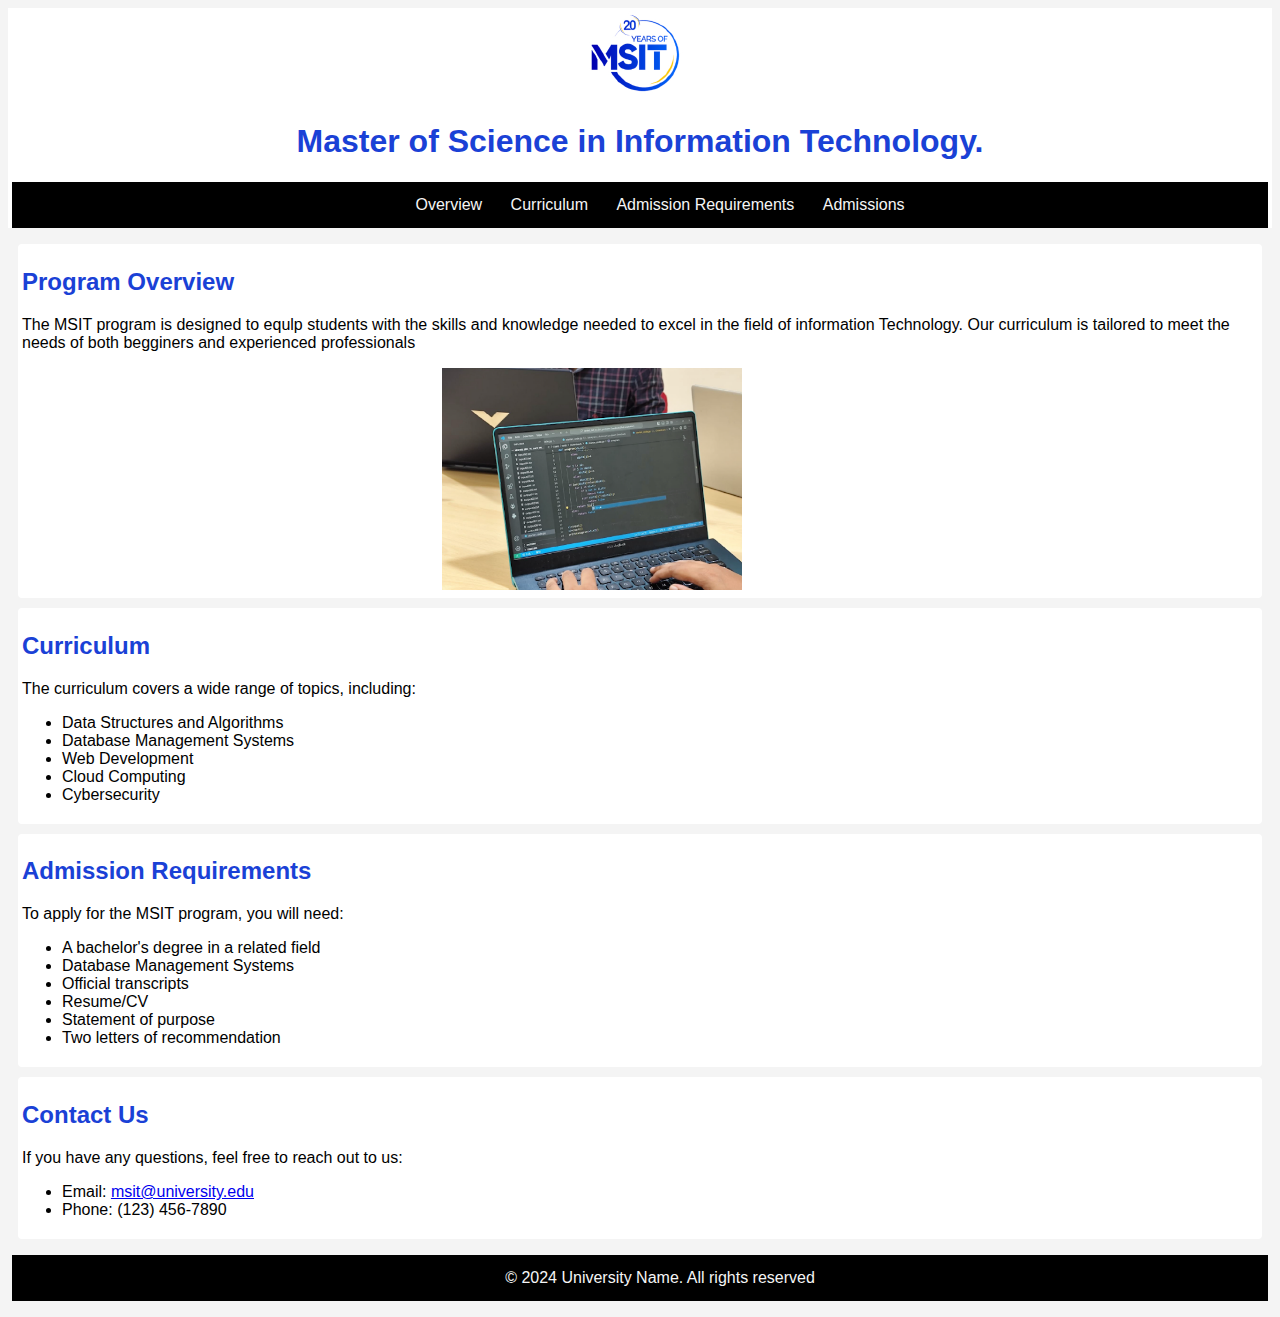
==== day2/index.html @ 96720e99 "Updated the code using sections" ====
<!DOCTYPE html>

<html>
    <head>
        <title>MSIT -Info Page</title>
        <link rel="stylesheet" href="style.css">
    </head>
    <body>
        <header>
            <img src="msitlogo.png">
            <h1>Master of Science in Information Technology.</h1>
        
            <nav>
                <ul>
                    <li>Overview</li>
                    <li>Curriculum</li>
                    <li>Admission Requirements</li>
                    <li>Admissions</li>
                </ul>
            </nav>
        </header>
            <section class="card">
                <h2>Program Overview</h2>
                <p>The MSIT program is designed to equlp students with the skills and knowledge needed to excel in the field of information Technology. Our curriculum is tailored to meet the needs of both begginers and experienced professionals</p>
                <img src="image.png">
            </section>
            <section class="card-cur">
                <h2>Curriculum</h2>
                <p>The curriculum covers a wide range of topics, including:</p>
                <ul>
                    <li> Data Structures and Algorithms </li>
                    <li>Database Management Systems </li>
                    <li>Web Development</li>
                    <li>Cloud Computing </li>
                    <li>Cybersecurity</li>

                </ul>
            </section>
            <section class="card-ad">
                    <h2>Admission Requirements</h2>
                    <p>To apply for the MSIT program, you will need:</p>
                    <ul>
                        <li>A bachelor's degree in a related field</li>
                        <li>Database Management Systems </li>
                        <li>Official transcripts </li>
                        <li>Resume/CV </li>
                        <li> Statement of purpose </li>
                        <li>Two letters of recommendation</li>
    
                    </ul>
            </section>
            <section class="card-con">
                    <h2>Contact Us </h2>
                    <p>If you have any questions, feel free to reach out to us: 
                    </p>
                    <ul>
                        <li>Email: <a href="mailto:"> msit@university.edu</a> </li>
                        <li>Phone: (123) 456-7890</a> </li>
    
                    </ul>
            </section>     
    </body>
        <footer>
            <nav>
                <ul>
                    <li> &#169; 2024 University Name. All rights reserved</li>
                </ul>
            </nav>

        </footer>
</html>
---- day2/style.css ----
body {
    font-family: Arial, Helvetica, sans-serif;
    background: #f4f4f4;
    }
    body >header{
        background-color: white;
    }
    header{
        text-align: center;
    }
    h1 {
        color:#1a41d6
    }
    nav{
        background-color:black;
        margin: 4px;
        text-align: center;
    }
    nav ul li{
        list-style-type: none ;
        color: whitesmoke;
        display: inline-block;
        padding: 14px 12px;
    
    }
    h2{
        color:#1a41d6
    }
    .card img{
        max-width: 300px;
        margin-left: 420px;
    
    }
    section{
        background-color: white ;
        padding: 4px;
        border-radius: 4px;
        margin: 10px;
    }
    ul li{
        padding: 0;
    }
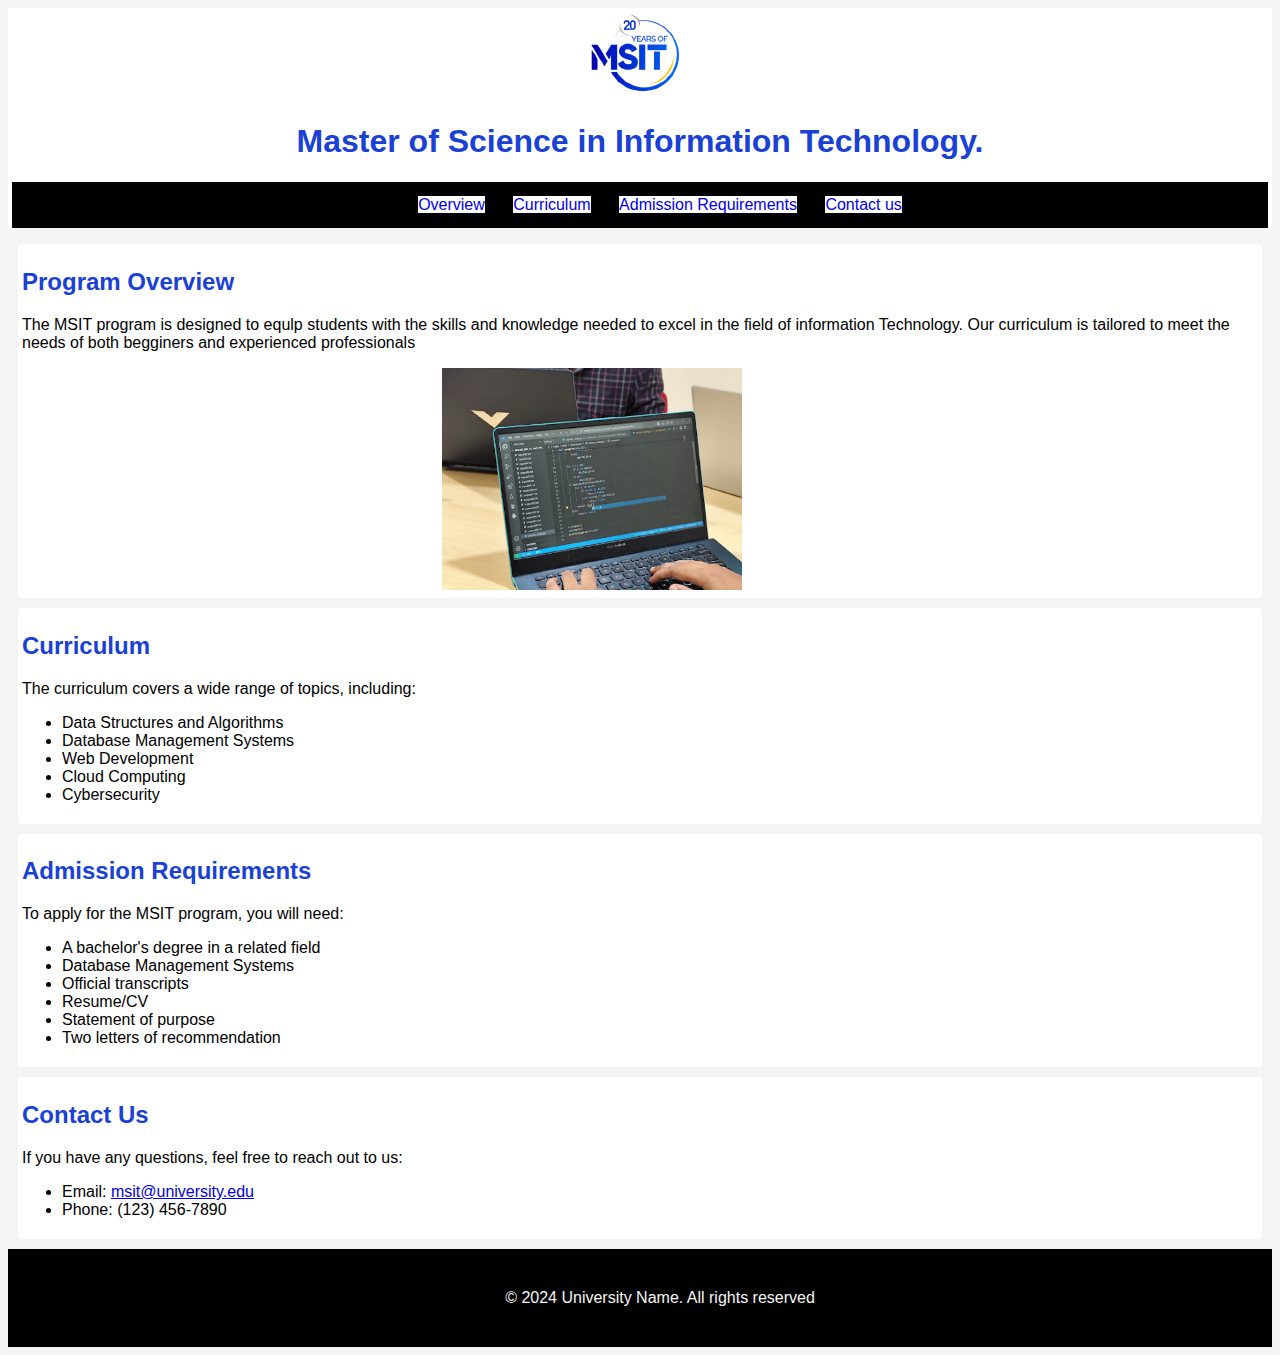
==== commit 54e1789a: "Added Hyperlinks to the nav bar" ====
--- a/day2/index.html
+++ b/day2/index.html
@@ -7,24 +7,24 @@
     </head>
     <body>
         <header>
-            <img src="msitlogo.png">
+            <img src="msitlogo.png" class = "logo">
             <h1>Master of Science in Information Technology.</h1>
         
             <nav>
                 <ul>
-                    <li>Overview</li>
-                    <li>Curriculum</li>
-                    <li>Admission Requirements</li>
-                    <li>Admissions</li>
+                    <li><a href="#overview" >Overview</a></li>
+                    <li><a href="#curriculum" >Curriculum</a></li>
+                    <li><a href="#admission Requirements" >Admission Requirements</a></li>
+                    <li><a href="#Contact us" >Contact us</a></li>
                 </ul>
             </nav>
         </header>
-            <section class="card">
+            <section class="card" id="overview">
                 <h2>Program Overview</h2>
                 <p>The MSIT program is designed to equlp students with the skills and knowledge needed to excel in the field of information Technology. Our curriculum is tailored to meet the needs of both begginers and experienced professionals</p>
-                <img src="image.png">
+                <img src="image.png" class="Image">
             </section>
-            <section class="card-cur">
+            <section class="card-cur" id="curriculum">
                 <h2>Curriculum</h2>
                 <p>The curriculum covers a wide range of topics, including:</p>
                 <ul>
@@ -36,7 +36,7 @@
 
                 </ul>
             </section>
-            <section class="card-ad">
+            <section class="card-ad" id="admission Requirements">
                     <h2>Admission Requirements</h2>
                     <p>To apply for the MSIT program, you will need:</p>
                     <ul>
@@ -49,7 +49,7 @@
     
                     </ul>
             </section>
-            <section class="card-con">
+            <section class="card-con" id="Contact us">
                     <h2>Contact Us </h2>
                     <p>If you have any questions, feel free to reach out to us: 
                     </p>
--- a/day2/style.css
+++ b/day2/style.css
@@ -16,27 +16,40 @@
         margin: 4px;
         text-align: center;
     }
-    nav ul li{
+    nav ul li {
         list-style-type: none ;
         color: whitesmoke;
         display: inline-block;
         padding: 14px 12px;
     
     }
+
+    nav ul li a {
+        text-decoration: none;
+        background-color: white;
+    }
     h2{
         color:#1a41d6
     }
-    .card img{
-        max-width: 300px;
-        margin-left: 420px;
-    
-    }
     section{
+        box-shadow: 0 0 5px rgba(red, green, blue, alpha);
         background-color: white ;
         padding: 4px;
         border-radius: 4px;
         margin: 10px;
     }
+
     ul li{
         padding: 0;
+    }
+
+    footer {
+        background-color: black;
+        color:white;
+        padding: 10px;
+        text-align: center;
+    }
+    .card img{
+        max-width: 300px;
+        margin-left: 420px;
     }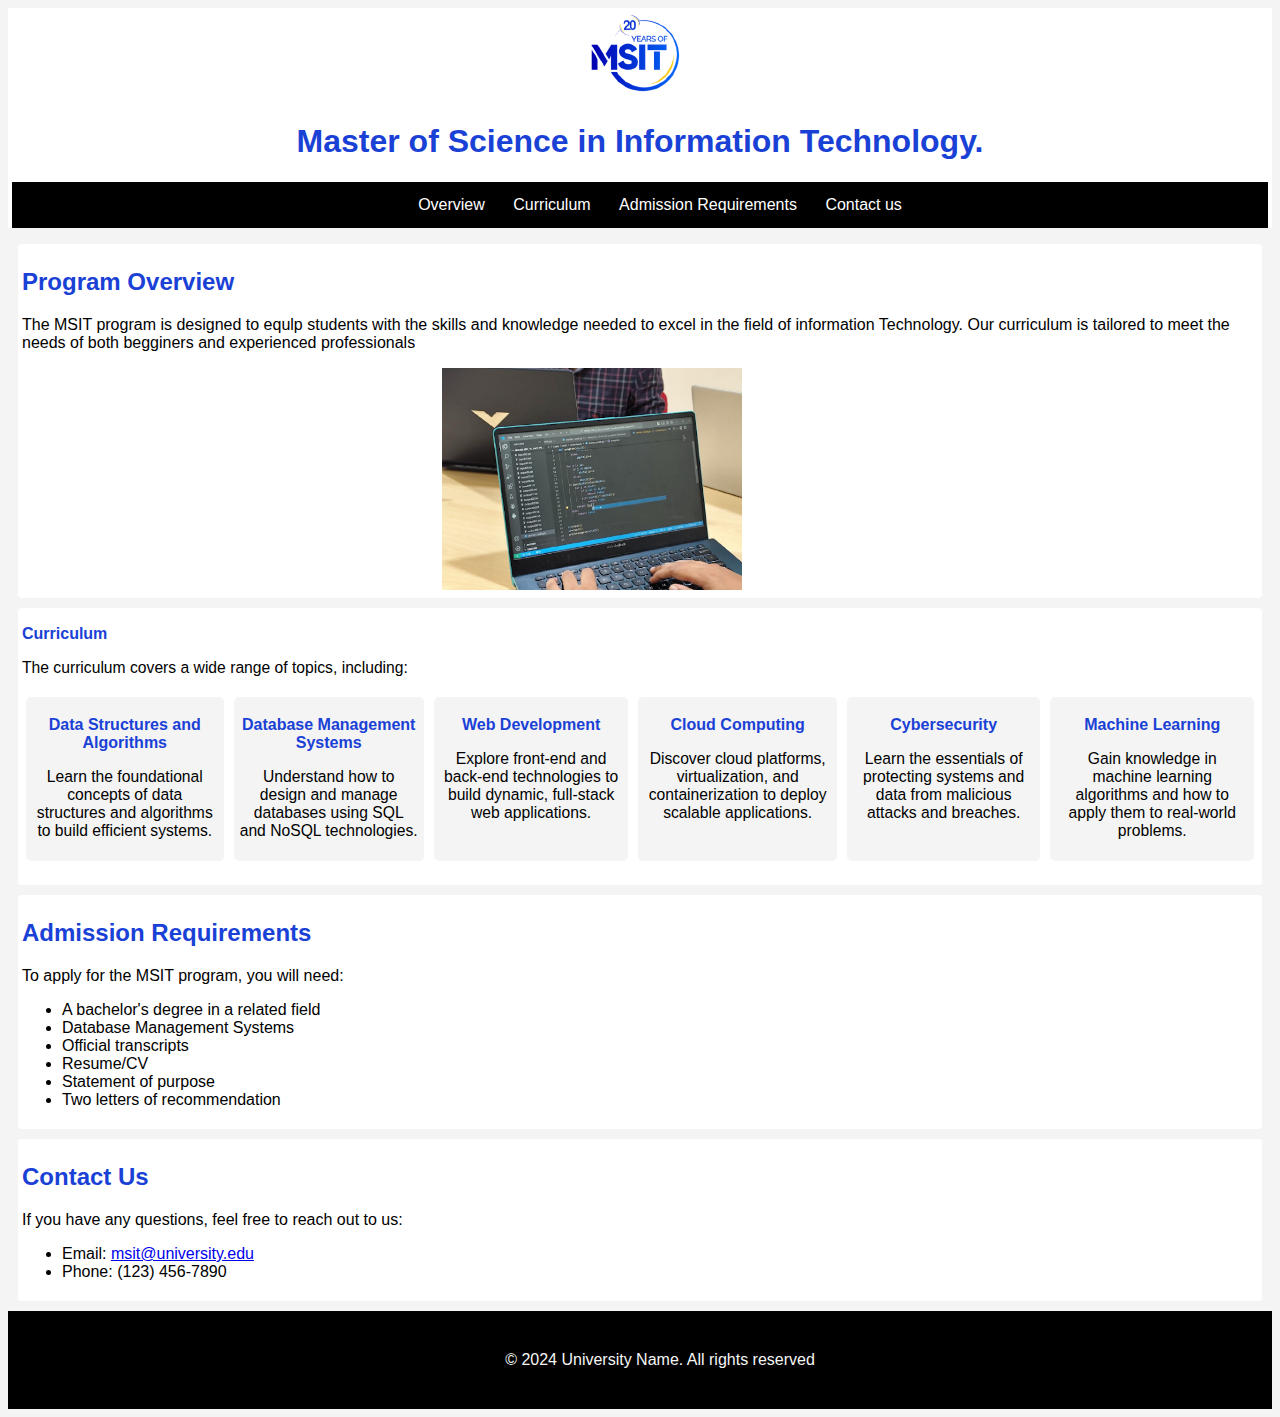
==== commit a5306f01: ""day3-created-hover-and-cards-in-webpage" ====
--- a/day2/index.html
+++ b/day2/index.html
@@ -24,16 +24,35 @@
                 <p>The MSIT program is designed to equlp students with the skills and knowledge needed to excel in the field of information Technology. Our curriculum is tailored to meet the needs of both begginers and experienced professionals</p>
                 <img src="image.png" class="Image">
             </section>
-            <section class="card-cur" id="curriculum">
+            <section id="curriculum">
                 <h2>Curriculum</h2>
                 <p>The curriculum covers a wide range of topics, including:</p>
                 <ul>
-                    <li> Data Structures and Algorithms </li>
-                    <li>Database Management Systems </li>
-                    <li>Web Development</li>
-                    <li>Cloud Computing </li>
-                    <li>Cybersecurity</li>
-
+                    <li>
+                        <h2>Data Structures and Algorithms</h2>
+                        <p>Learn the foundational concepts of data structures and algorithms to build efficient systems.</p>
+                    </li>
+                    <li>
+                        <h2>Database Management Systems</h2>
+                        <p>Understand how to design and manage databases using SQL and NoSQL technologies.</p>
+                    </li>
+                    <li>
+                        <h2>Web Development</h2>
+                        <p>Explore front-end and back-end technologies to build dynamic, full-stack web applications.</p>
+                    </li>
+                    <li>
+                        <h2>Cloud Computing</h2>
+                        <p>Discover cloud platforms, virtualization, and containerization to deploy scalable applications.</p>
+                    </li>
+                    <li>
+                        <h2>Cybersecurity</h2>
+                        <p>Learn the essentials of protecting systems and data from malicious attacks and breaches.</p>
+                    </li>
+                    <li>
+                        <h2>Machine Learning</h2>
+                        <p>Gain knowledge in machine learning algorithms and how to apply them to real-world problems.</p>
+                    </li>
+                   
                 </ul>
             </section>
             <section class="card-ad" id="admission Requirements">
--- a/day2/style.css
+++ b/day2/style.css
@@ -25,8 +25,8 @@
     }
 
     nav ul li a {
+        color: white;
         text-decoration: none;
-        background-color: white;
     }
     h2{
         color:#1a41d6
@@ -49,7 +49,42 @@
         padding: 10px;
         text-align: center;
     }
+    .card-container{
+        display: flex;
+        flex-wrap: wrap;
+        gap: 10px;
+    }
     .card img{
         max-width: 300px;
         margin-left: 420px;
-    }+    }
+    .card-item{
+        background-color: azure;
+        box-shadow: 0 0 5px rgba(red, green, blue, alpha);
+        border-radius: 4px;
+        padding: 15px;
+        text-align: center;
+    }
+    #curriculum ul{
+        display: flex;
+        gap: 10px;
+        padding: 4px;
+    
+      }
+      #curriculum li{
+        list-style: none;
+        text-align: center;
+        background-color:#f4f4f4 ;
+        padding: 6px;
+        border-radius: 5px;
+      }
+      #curriculum h2{
+        font-size: 1em;
+      }
+      #curriculum p{
+        font-size: .98em;
+      }
+      nav ul li a:hover{
+        background-color: rgb(84, 88, 88);
+        padding: 15px;
+      }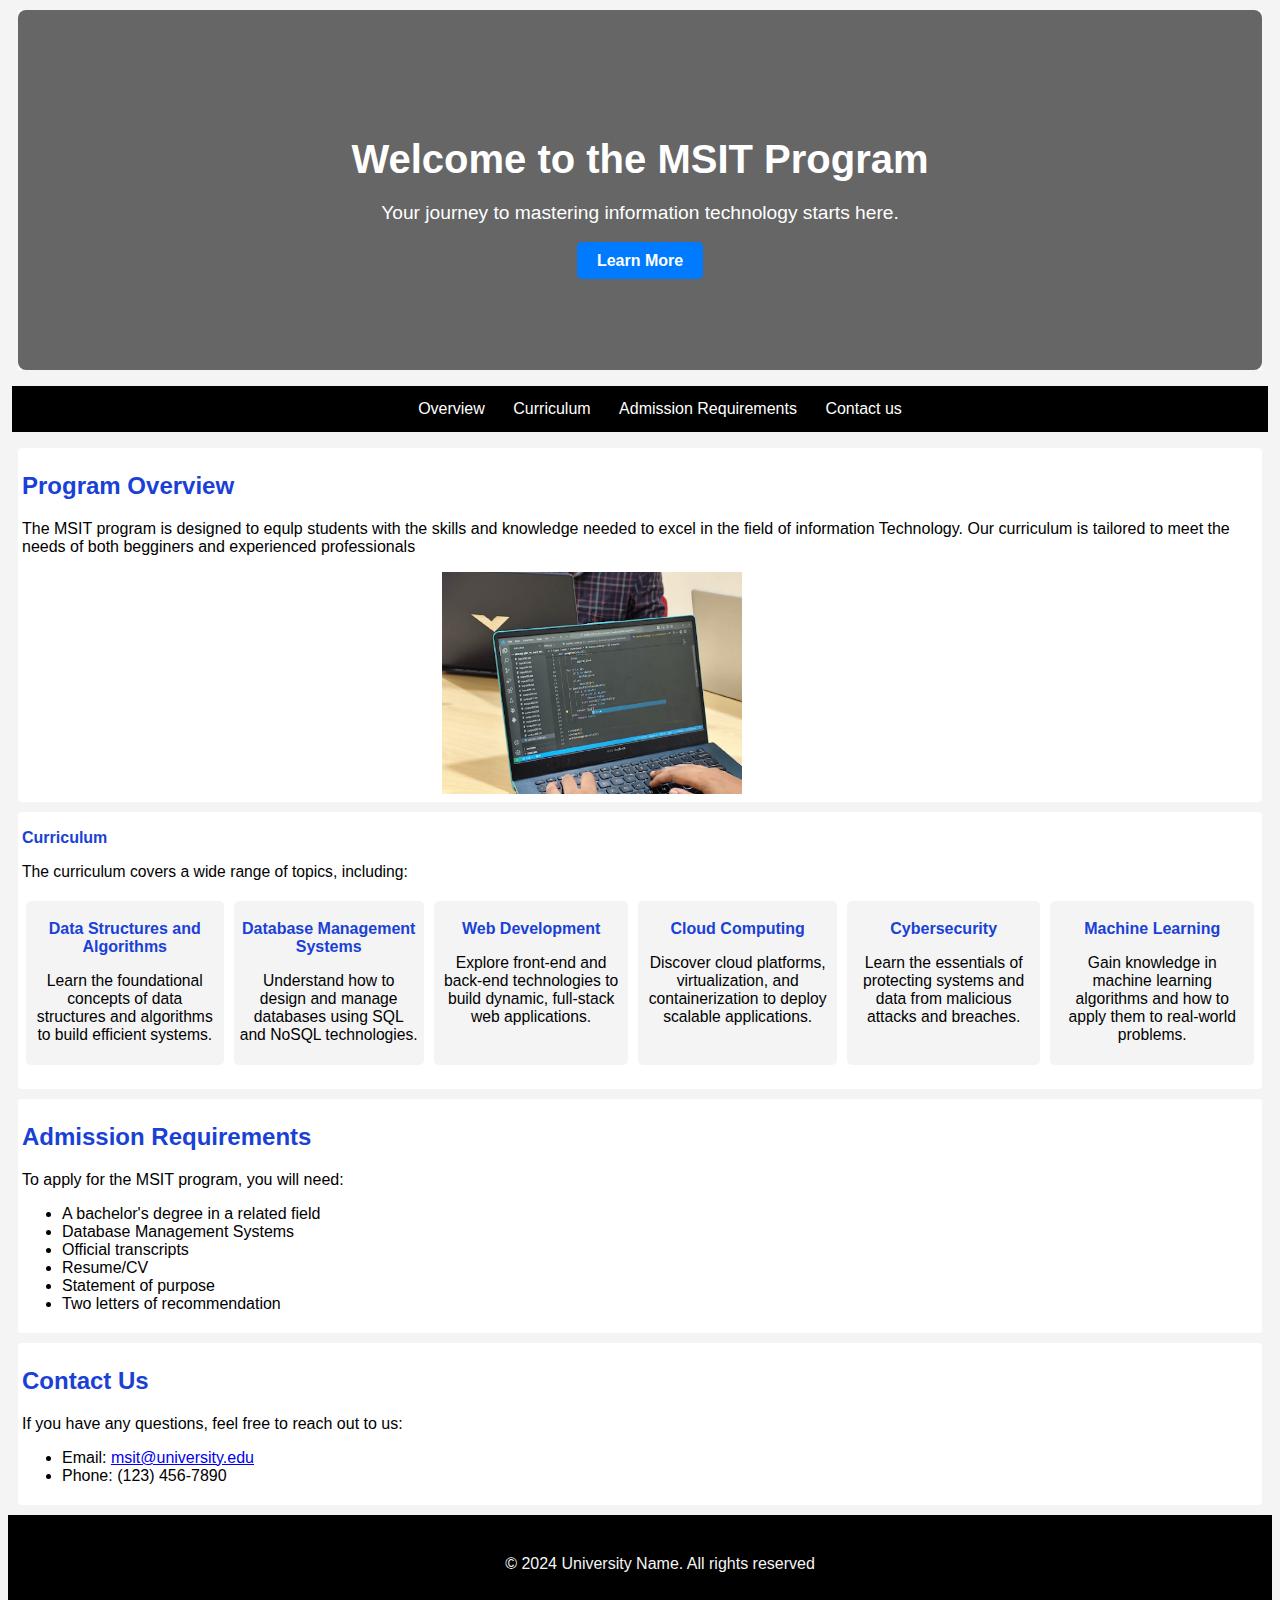
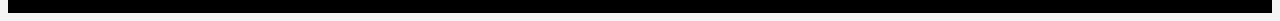
==== commit 2dd39d4a: "day4-completed" ====
--- a/day2/index.html
+++ b/day2/index.html
@@ -6,10 +6,13 @@
         <link rel="stylesheet" href="style.css">
     </head>
     <body>
-        <header>
-            <img src="msitlogo.png" class = "logo">
-            <h1>Master of Science in Information Technology.</h1>
-        
+        <header class="hero-section">
+            <div class="hero-overlay">
+                <h1><b>Welcome to the MSIT Program</b></h1>
+                <p>Your journey to mastering information technology starts here.</p>
+                <a href="#overview" class="button"><b>Learn More</b></a>
+            </div>
+        </header>
             <nav>
                 <ul>
                     <li><a href="#overview" >Overview</a></li>
@@ -18,7 +21,7 @@
                     <li><a href="#Contact us" >Contact us</a></li>
                 </ul>
             </nav>
-        </header>
+        
             <section class="card" id="overview">
                 <h2>Program Overview</h2>
                 <p>The MSIT program is designed to equlp students with the skills and knowledge needed to excel in the field of information Technology. Our curriculum is tailored to meet the needs of both begginers and experienced professionals</p>
--- a/day2/style.css
+++ b/day2/style.css
@@ -85,6 +85,45 @@
         font-size: .98em;
       }
       nav ul li a:hover{
-        background-color: rgb(84, 88, 88);
+        background-color: rgb(35, 48, 194);
         padding: 15px;
-      }+      }
+      header div h1 {
+        color: white;
+      }  
+      .hero-overlay {
+        background: rgba(0, 0, 0, 0.6);
+        padding: 100px;
+        text-align: center;
+        color: white;
+        width: 90%;
+        border-radius: 8px;
+    }
+    .hero-section {
+        background-image: url("https://upload.wikimedia.org/wikipedia/commons/0/02/Computer_science_education.png");
+        background-position: center;
+        display: flex;
+        margin: 10px;
+    }
+    .hero-overlay h1 {
+        font-size: 2.5em;
+        margin-bottom: 20px;
+    }
+    
+    .hero-overlay p {
+        font-size: 1.2em;
+        margin-bottom: 28px;
+    }
+    
+    .button {
+        background-color: #007bff;
+        color: white;
+        padding: 10px 20px;
+        text-decoration: none;
+        border-radius: 5px;
+    }
+    
+    .button:hover {
+        background-color:blue;
+    }
+      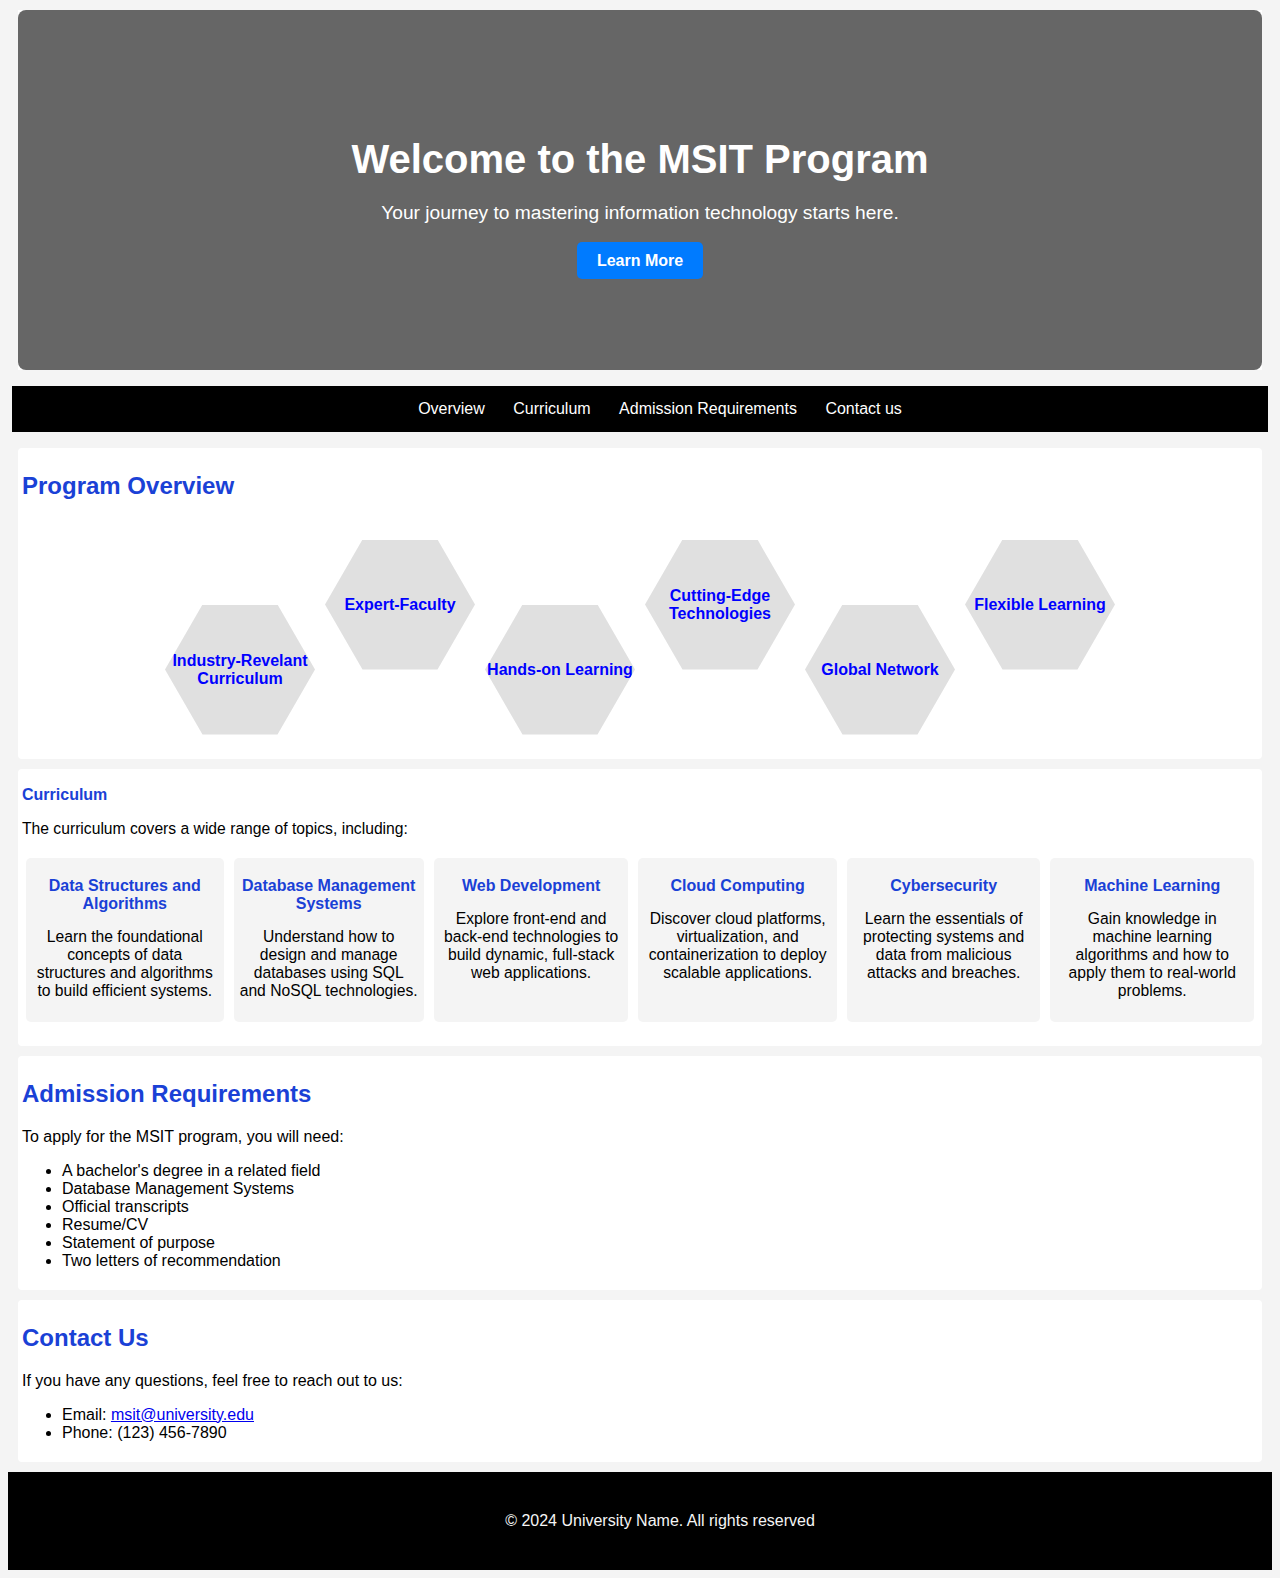
==== commit b75ea5d3: "added honey comb" ====
--- a/day2/index.html
+++ b/day2/index.html
@@ -21,12 +21,43 @@
                     <li><a href="#Contact us" >Contact us</a></li>
                 </ul>
             </nav>
-        
-            <section class="card" id="overview">
-                <h2>Program Overview</h2>
-                <p>The MSIT program is designed to equlp students with the skills and knowledge needed to excel in the field of information Technology. Our curriculum is tailored to meet the needs of both begginers and experienced professionals</p>
-                <img src="image.png" class="Image">
+            <section>
+                    <h2>Program Overview</h2>
+                    <div class="honeycomb">
+                        <div class="hexagon">
+                            <div class="hex-content">
+                                <h3>Industry-Revelant Curriculum</h3>
+                            </div>
+                        </div>
+                        <div class="hexagon">
+                            <div class="hex-content">
+                                <h3>Expert-Faculty</h3>
+                            </div>
+                        </div>
+                        <div class="hexagon">
+                            <div class="hex-content">
+                                <h3>Hands-on Learning</h3>
+                            </div>
+                        </div>
+                        <div class="hexagon">
+                            <div class="hex-content">
+                                <h3>Cutting-Edge Technologies</h3>
+                            </div>
+                        </div>
+                        <div class="hexagon">
+                            <div class="hex-content">
+                                <h3>Global Network</h3>
+                            </div>
+                        </div>
+                        <div class="hexagon">
+                            <div class="hex-content">
+                                <h3>Flexible Learning</h3>
+                            </div>
+                        </div>
+                        
+                    </div></section>
             </section>
+
             <section id="curriculum">
                 <h2>Curriculum</h2>
                 <p>The curriculum covers a wide range of topics, including:</p>
--- a/day2/style.css
+++ b/day2/style.css
@@ -126,4 +126,50 @@
     .button:hover {
         background-color:blue;
     }
-      +        .honeycomb {
+            display: flex;
+            flex-wrap: wrap;
+            gap: 10px;
+            justify-content: center;
+            padding: 20px 0;
+        }
+        
+        .hexagon {
+            position: relative;
+            width: 150px;
+            height: 130px; 
+            background-color: #e0e0e0;
+            clip-path: polygon(25% 0%, 75% 0%, 100% 50%, 75% 100%, 25% 100%, 0% 50%);
+            display: flex;
+            align-items: center;
+            justify-content: center;
+            transition: background-color 0.3s;
+        }
+        
+        .hexagon:nth-child(odd) {
+            margin-top: 65px;
+        }
+        
+        .hexagon:hover {
+            background-color:yellow;
+        }
+        
+        .hex-content {
+            text-align: center;
+            color: blue;
+        }
+        
+        .hex-content h3 {
+            margin: 0;
+            font-size: 1rem;
+            color:blue;
+        }
+        
+        .hex-content p {
+            margin: 5px 0 0;
+            font-size: 0.9rem;
+            color: #ddd;
+        }
+        h3{
+            color: #0040df;
+        }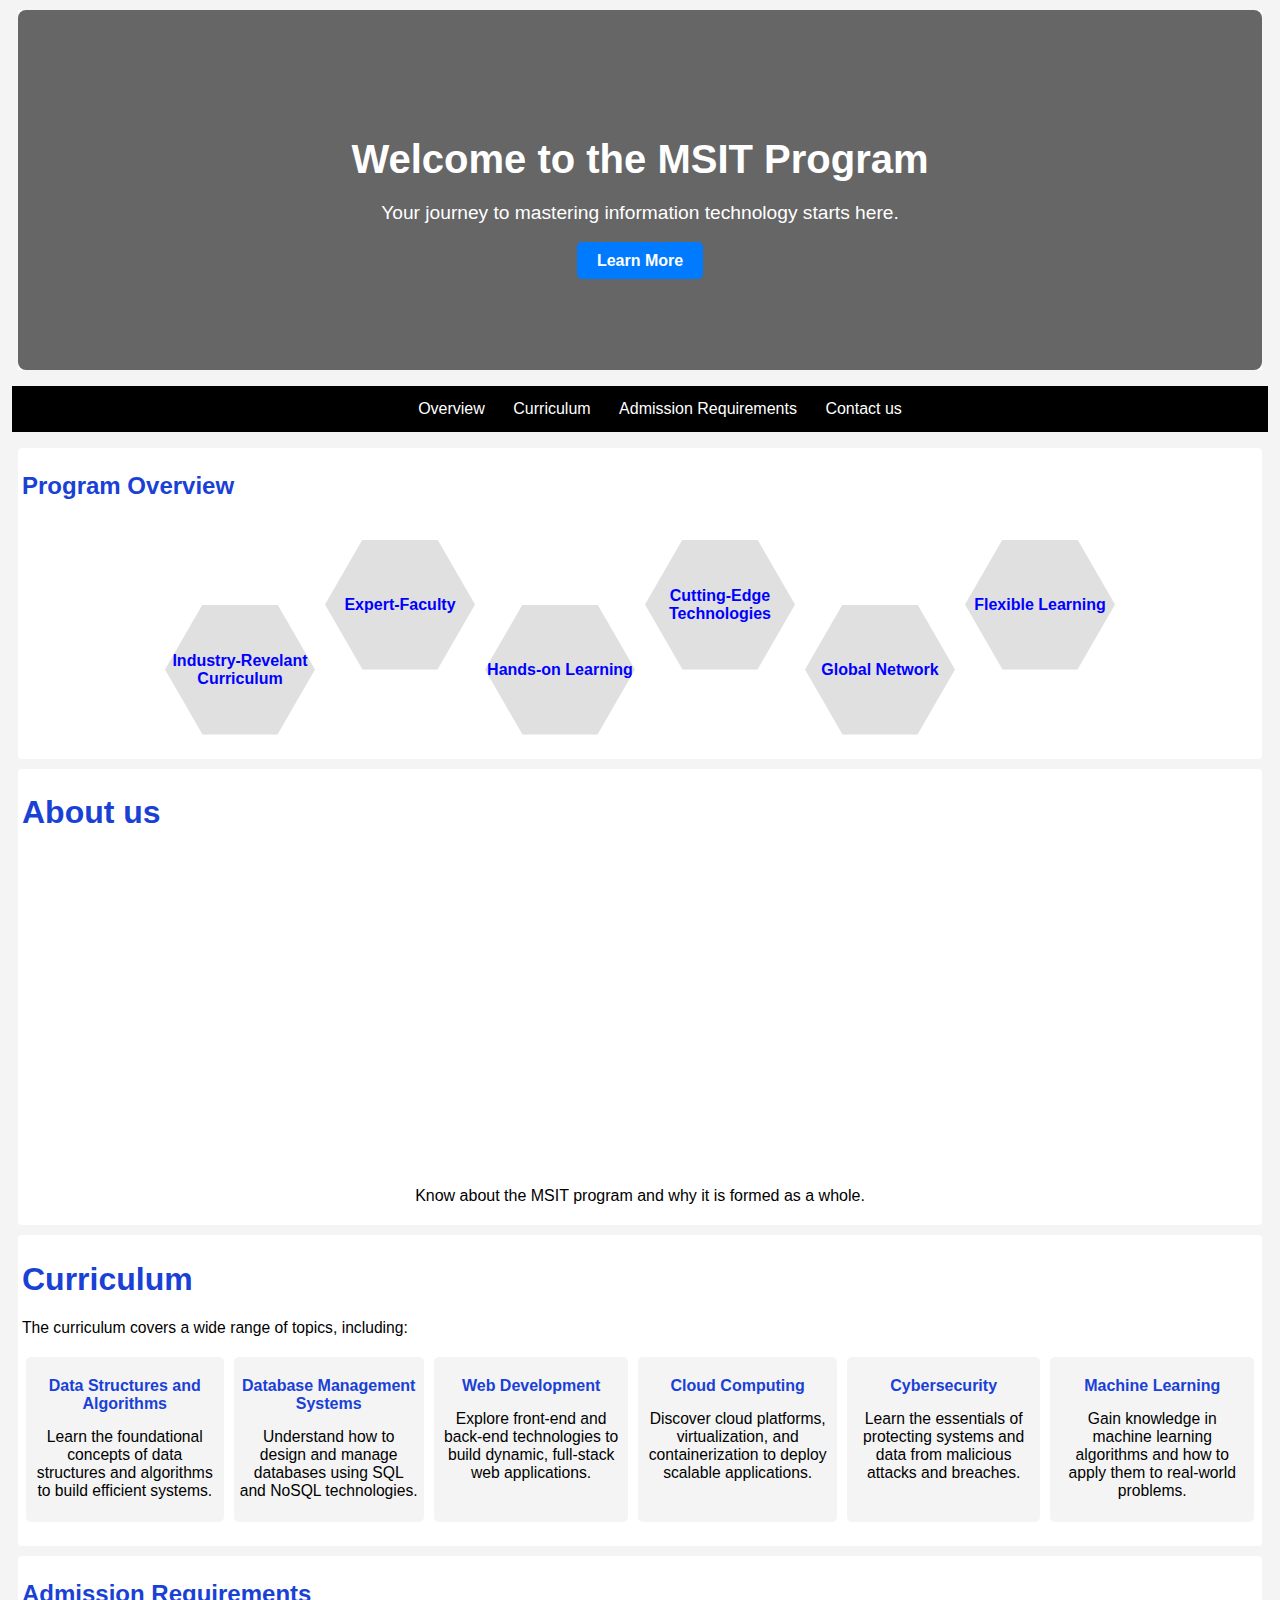
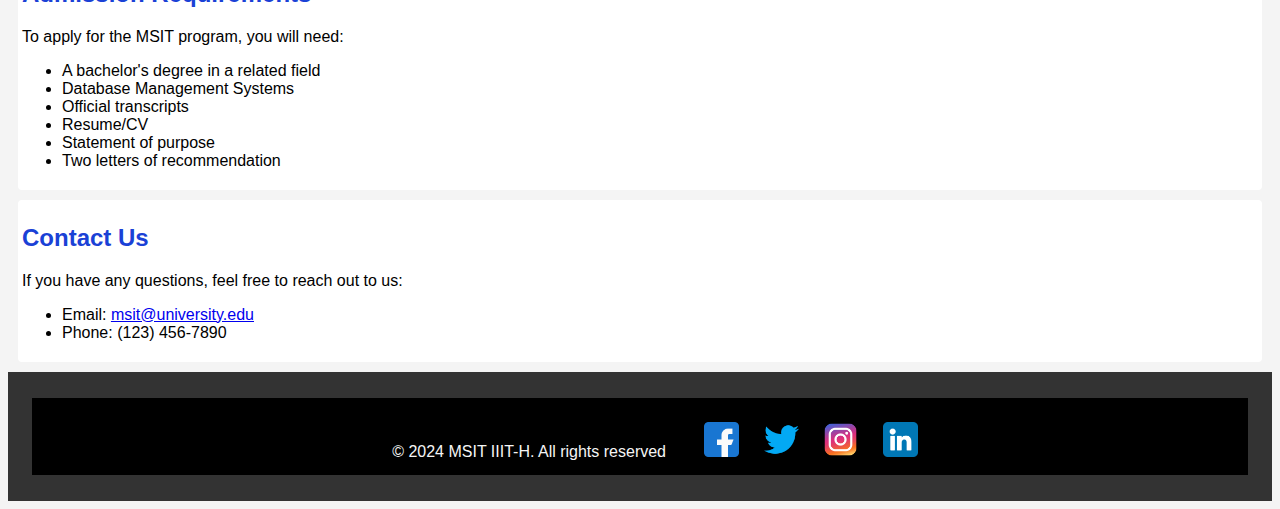
==== commit 2a8f1c06: "Added video and icons for social media" ====
--- a/day2/index.html
+++ b/day2/index.html
@@ -57,9 +57,16 @@
                         
                     </div></section>
             </section>
+            <section class = "video">
+                <h1>About us</h1>
+                <center>
+                <iframe width="560" height="315" src="https://www.youtube.com/embed/3wbf4KfDz-Y?si=uMYz8m8co0s1-NHP" title="YouTube video player" frameborder="0" allow="accelerometer; autoplay; clipboard-write; encrypted-media; gyroscope; picture-in-picture; web-share" referrerpolicy="strict-origin-when-cross-origin" allowfullscreen></iframe>
+                <p>Know about the MSIT program and why it is formed as a whole.</p>
+                </center>
+            </section>
 
             <section id="curriculum">
-                <h2>Curriculum</h2>
+                <h1>Curriculum</h1>
                 <p>The curriculum covers a wide range of topics, including:</p>
                 <ul>
                     <li>
@@ -116,9 +123,14 @@
         <footer>
             <nav>
                 <ul>
-                    <li> &#169; 2024 University Name. All rights reserved</li>
+                    <li> &#169; 2024 MSIT IIIT-H. All rights reserved</li>
+                    <li class = "Social-media">
+                        <a href="https://www.facebook.com/msit.official" target="_blank" class="social-icon"><img src="facebook.png" alt="facebook"></a>
+                        <a href="https://twitter.com/msit_official" target="_blank" class="social-icon"><img src="twitter.png" alt="twitter"></a>
+                        <a href="https://www.linkedin.com/company/msit-official" target="_blank" class="social-icon"><img src="instagram.png" alt="instagram"></a>
+                        <a href="https://www.instagram.com/msit_official/" target="_blank" class="social-icon"><img src="linkedin.png" alt="linkedin"></a>
+                    </li>
                 </ul>
             </nav>
-
         </footer>
 </html>--- a/day2/style.css
+++ b/day2/style.css
@@ -23,6 +23,7 @@
         padding: 14px 12px;
     
     }
+    
 
     nav ul li a {
         color: white;
@@ -172,4 +173,33 @@
         }
         h3{
             color: #0040df;
-        }+        }
+
+        /* General styles for social media icons */
+
+
+footer {
+    background-color: #333;
+    color: white;
+    text-align: center;
+    padding: 10px 20px;
+  }
+  
+  footer .Social-media {
+    margin-top: 10px;
+  }
+  
+  footer .Social-media a {
+    margin: 0 10px;
+    display: inline-block;
+  }
+  
+  footer .Social-media img {
+    width: 35px;
+    height: 35px;
+    transition: transform 0.3s ease;
+  }
+  
+  footer .Social-media a:hover img {
+    transform: scale(1.2);
+  }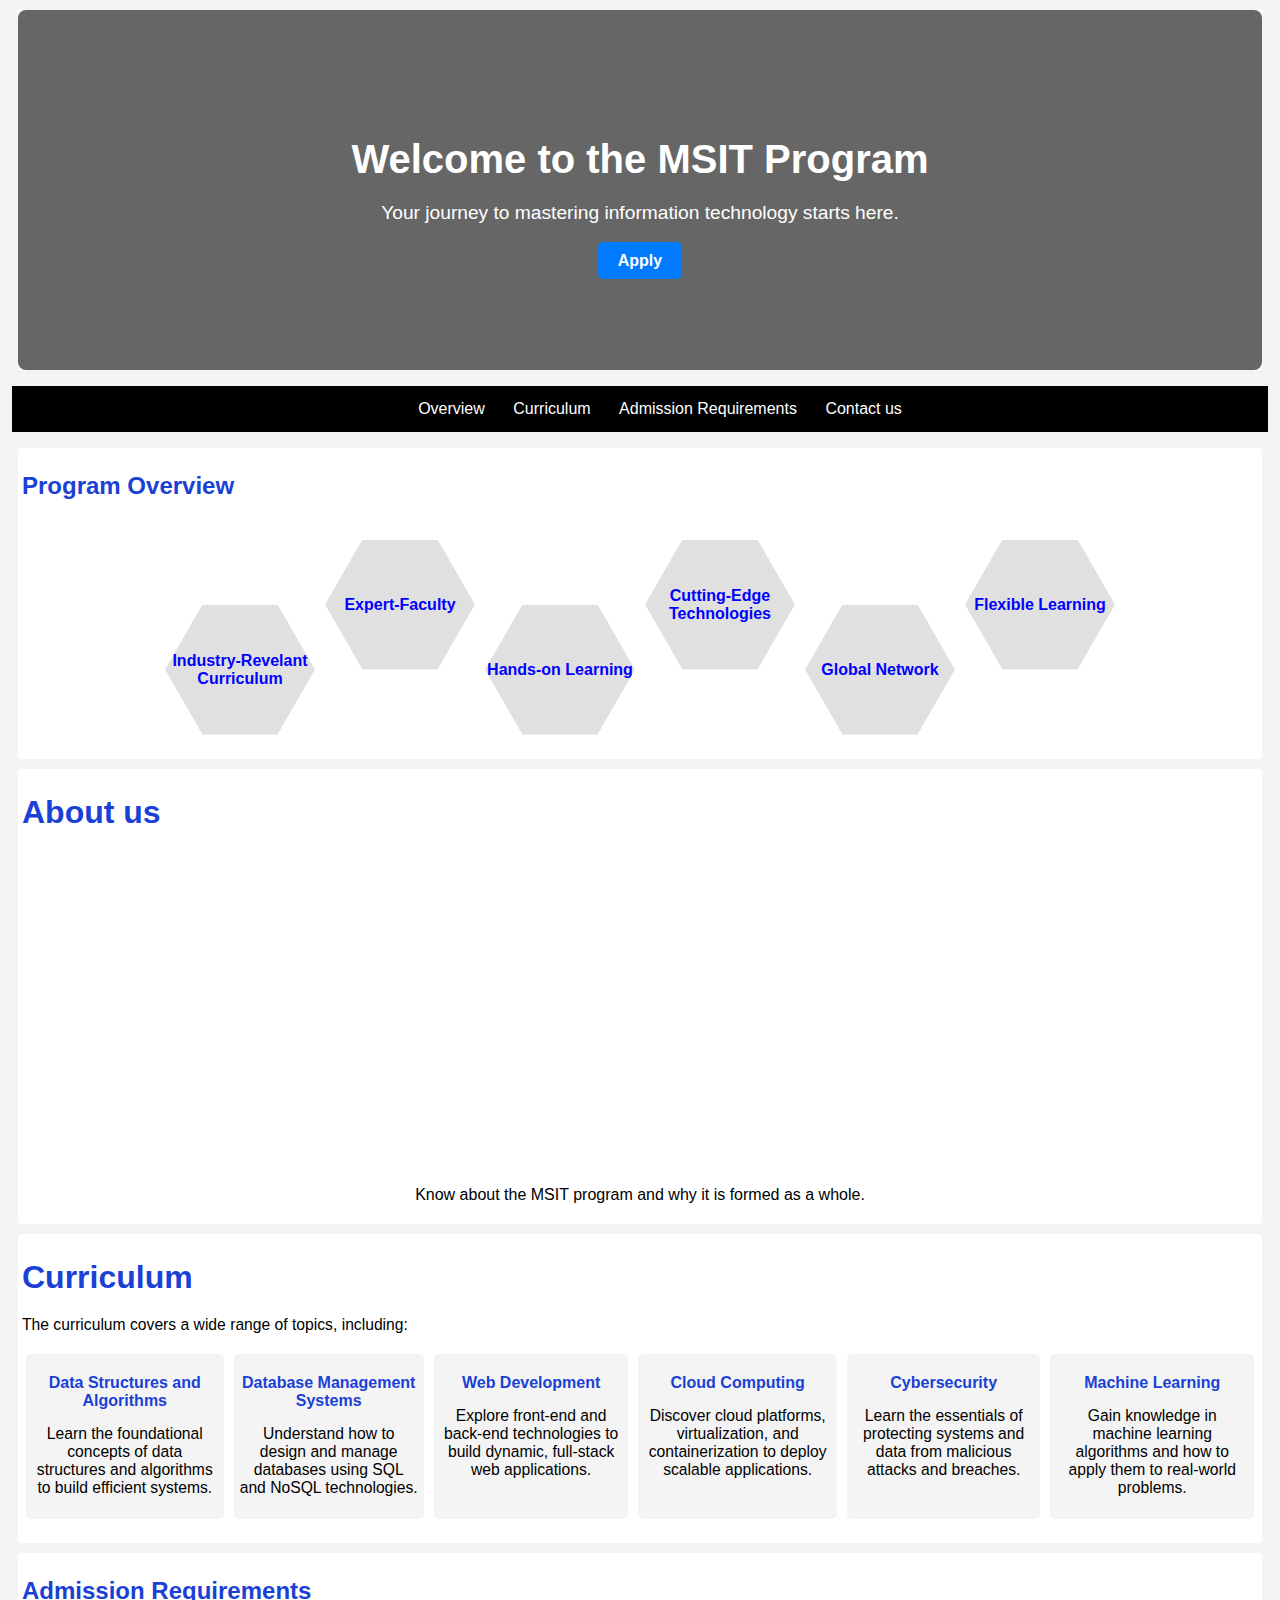
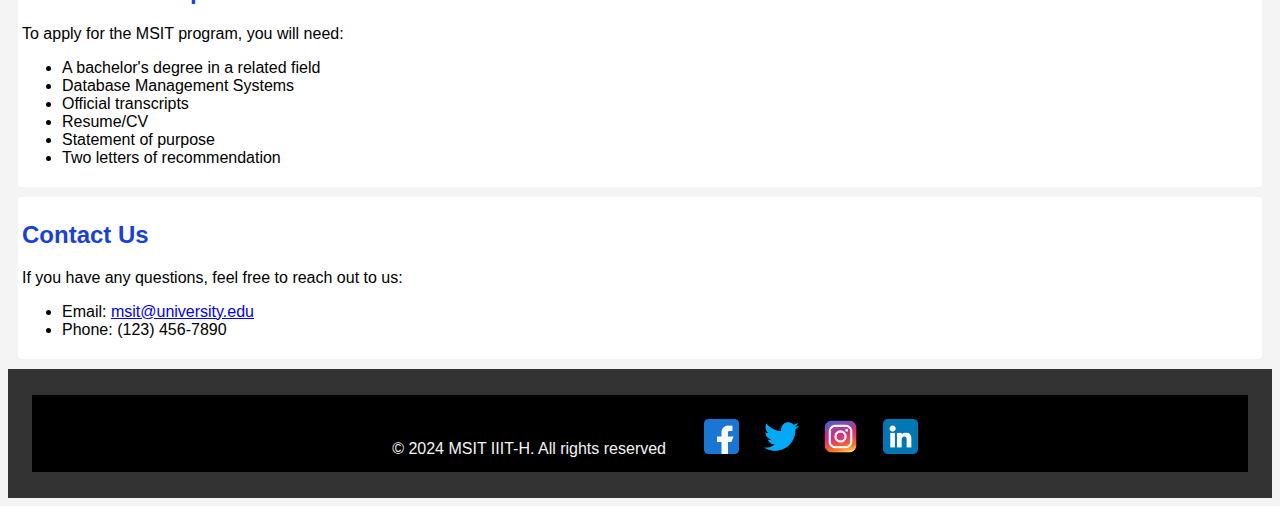
==== commit 111ccf14: "Created a application form" ====
--- a/day2/index.html
+++ b/day2/index.html
@@ -10,7 +10,7 @@
             <div class="hero-overlay">
                 <h1><b>Welcome to the MSIT Program</b></h1>
                 <p>Your journey to mastering information technology starts here.</p>
-                <a href="#overview" class="button"><b>Learn More</b></a>
+                <a href="apply.html" target="_blank" class="button"><b>Apply</b></a>
             </div>
         </header>
             <nav>
--- a/day2/style.css
+++ b/day2/style.css
@@ -202,4 +202,65 @@
   
   footer .Social-media a:hover img {
     transform: scale(1.2);
-  }+  }
+
+  .container {
+    background: #fff;
+    padding: 20px;
+    border-radius: 12px;
+    box-shadow: 0 0 10px rgba(0, 0, 0, 0.1);
+    width: 100%;
+    max-width: 600px;
+    margin: auto;
+}
+
+h1 {
+    /* text-align: center; */
+    margin-bottom: 20px;
+}
+
+.form-group {
+    margin-bottom: 15px;
+}
+
+label {
+    display: block;
+    margin-bottom: 5px;
+    font-weight: bold;
+}
+
+input[type="text"],
+input[type="email"],
+input[type="date"],
+input[type="file"],
+textarea {
+    width: 100%;
+    padding: 10px;
+    border: 1px solid #ddd;
+    border-radius: 4px;
+}
+
+textarea {
+    resize: vertical;
+    height: 100px;
+}
+
+input[type="file"] {
+    padding: 5px;
+}
+
+.submit-button {
+    display: block;
+    width: 100%;
+    padding: 10px;
+    background-color: #007bff;
+    color: #fff;
+    border: none;
+    border-radius: 4px;
+    font-size: 16px;
+    cursor: pointer;
+}
+
+.submit-button:hover {
+    background-color: #0056b3;
+}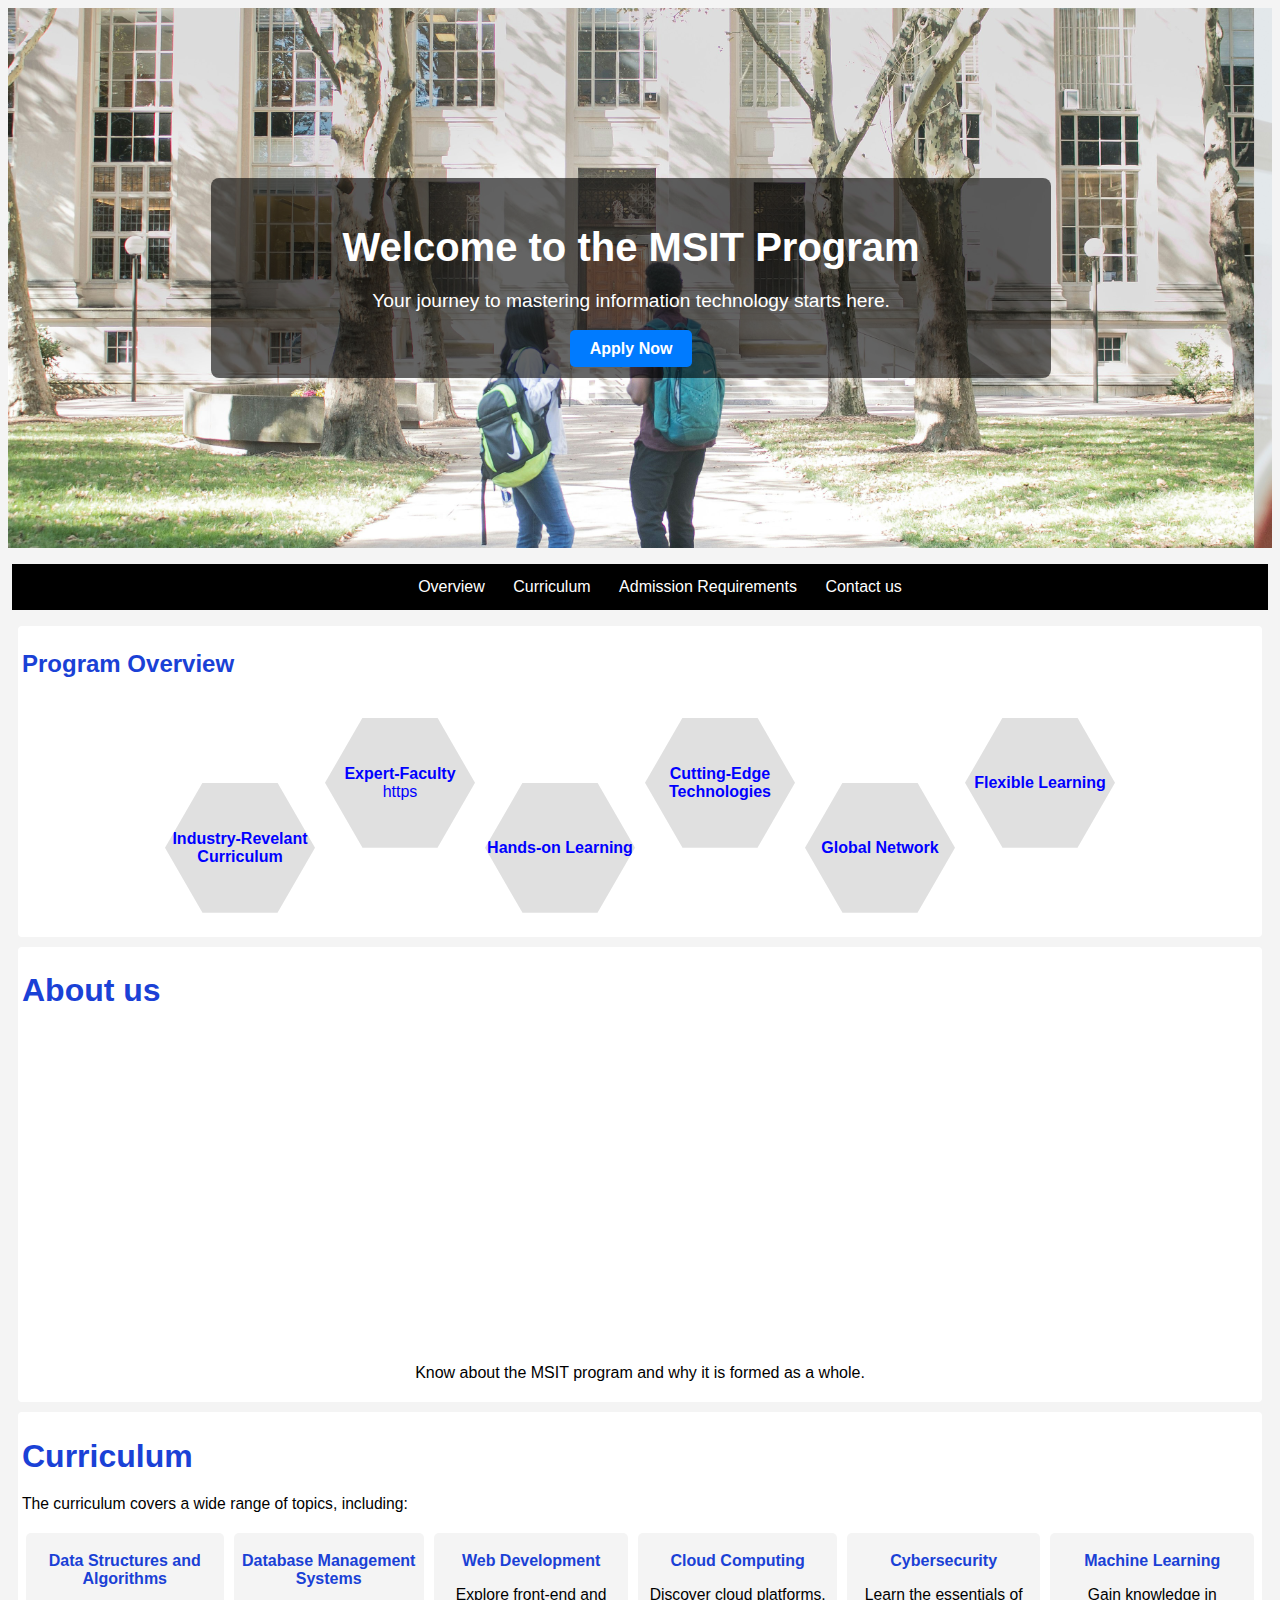
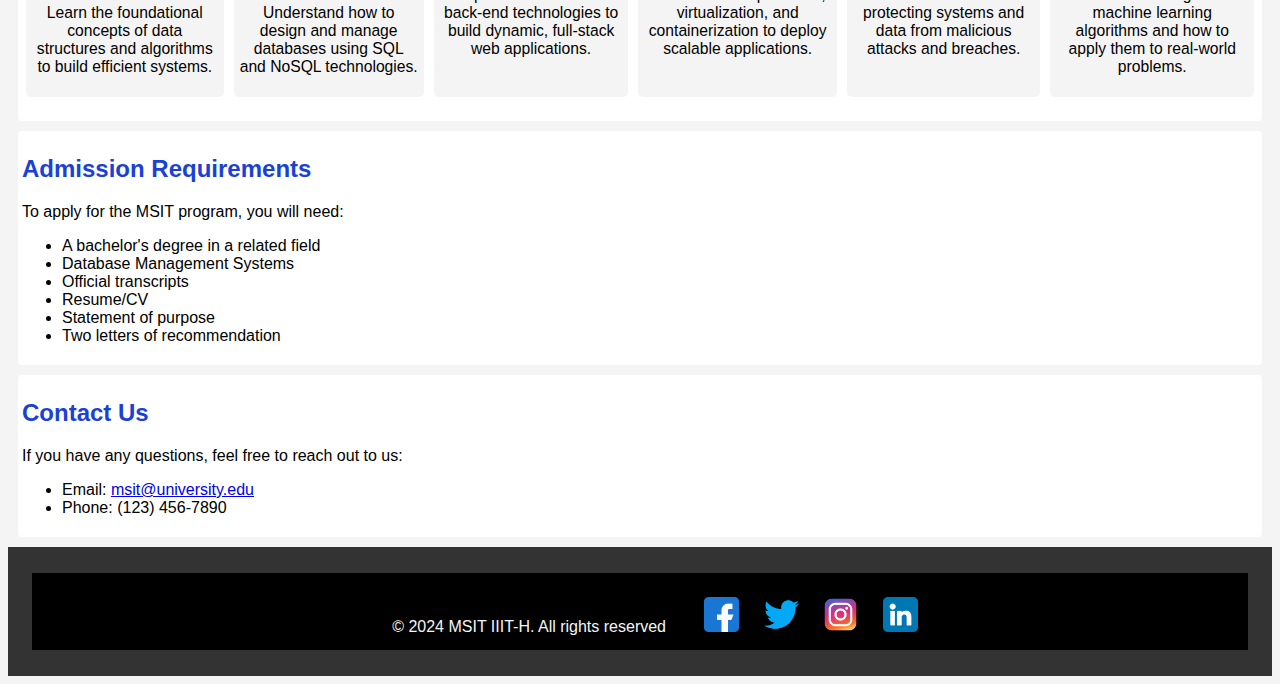
==== commit 9db4cf4d: "Added a slide view" ====
--- a/day2/index.html
+++ b/day2/index.html
@@ -6,13 +6,31 @@
         <link rel="stylesheet" href="style.css">
     </head>
     <body>
-        <header class="hero-section">
-            <div class="hero-overlay">
-                <h1><b>Welcome to the MSIT Program</b></h1>
-                <p>Your journey to mastering information technology starts here.</p>
-                <a href="apply.html" target="_blank" class="button"><b>Apply</b></a>
+        <header class="hero-slideshow">
+            <div class="slideshow-container">
+                <div class="slide" style="background-image: url(pic0.jpg);">
+                    <div class="hero-overlay-slide">
+                        <h1><b>Welcome to the MSIT Program</b></h1>
+                        <p>Your journey to mastering information technology starts here.</p>
+                        <a href="apply.html" target="_blank" class="button-slide"><b>Apply Now</b></a>
+                    </div>
+                </div>
+                <div class="slide" style="background-image: url(pic1.jpg);">
+                    <div class="hero-overlay-slide">
+                        <h1>Explore Our Curriculum</h1>
+                        <p>Discover a program designed to equip you with the latest skills in IT.</p>
+                        <a href="#curriculum" class="button-slide"><b>Learn More</b></a>
+                    </div>
+                </div>
+                <div class="slide" style="background-image: url(pic2.jpg);">
+                    <div class="hero-overlay-slide">
+                        <h1>Admission Requirements</h1>
+                        <p>Learn the admission requirements to join the program.</p>
+                        <a href="#admission" class="button-slide"><b>Learn More</b></a>
+                    </div>
+                </div>
             </div>
-        </header>
+        </header>
             <nav>
                 <ul>
                     <li><a href="#overview" >Overview</a></li>
@@ -24,38 +42,13 @@
             <section>
                     <h2>Program Overview</h2>
                     <div class="honeycomb">
-                        <div class="hexagon">
-                            <div class="hex-content">
-                                <h3>Industry-Revelant Curriculum</h3>
-                            </div>
-                        </div>
-                        <div class="hexagon">
-                            <div class="hex-content">
-                                <h3>Expert-Faculty</h3>
-                            </div>
-                        </div>
-                        <div class="hexagon">
-                            <div class="hex-content">
-                                <h3>Hands-on Learning</h3>
-                            </div>
-                        </div>
-                        <div class="hexagon">
-                            <div class="hex-content">
-                                <h3>Cutting-Edge Technologies</h3>
-                            </div>
-                        </div>
-                        <div class="hexagon">
-                            <div class="hex-content">
-                                <h3>Global Network</h3>
-                            </div>
-                        </div>
-                        <div class="hexagon">
-                            <div class="hex-content">
-                                <h3>Flexible Learning</h3>
-                            </div>
-                        </div>
-                        
-                    </div></section>
+                        <div class="hexagon"><div class="hex-content"><h3>Industry-Revelant Curriculum</h3></div></div>
+                        <div class="hexagon"><div class="hex-content"><h3>Expert-Faculty</h3>https</div></div>
+                        <div class="hexagon"><div class="hex-content"><h3>Hands-on Learning</h3></div></div>
+                        <div class="hexagon"><div class="hex-content"><h3>Cutting-Edge Technologies</h3></div></div>
+                        <div class="hexagon"><div class="hex-content"><h3>Global Network</h3></div></div>
+                        <div class="hexagon"><div class="hex-content"><h3>Flexible Learning</h3></div></div>                       
+                    </div>
             </section>
             <section class = "video">
                 <h1>About us</h1>
@@ -64,7 +57,6 @@
                 <p>Know about the MSIT program and why it is formed as a whole.</p>
                 </center>
             </section>
-
             <section id="curriculum">
                 <h1>Curriculum</h1>
                 <p>The curriculum covers a wide range of topics, including:</p>
@@ -92,8 +84,7 @@
                     <li>
                         <h2>Machine Learning</h2>
                         <p>Gain knowledge in machine learning algorithms and how to apply them to real-world problems.</p>
-                    </li>
-                   
+                    </li>               
                 </ul>
             </section>
             <section class="card-ad" id="admission Requirements">
@@ -106,17 +97,14 @@
                         <li>Resume/CV </li>
                         <li> Statement of purpose </li>
                         <li>Two letters of recommendation</li>
-    
                     </ul>
             </section>
             <section class="card-con" id="Contact us">
                     <h2>Contact Us </h2>
-                    <p>If you have any questions, feel free to reach out to us: 
-                    </p>
+                    <p>If you have any questions, feel free to reach out to us: </p>
                     <ul>
                         <li>Email: <a href="mailto:"> msit@university.edu</a> </li>
                         <li>Phone: (123) 456-7890</a> </li>
-    
                     </ul>
             </section>     
     </body>
--- a/day2/style.css
+++ b/day2/style.css
@@ -263,4 +263,74 @@
 
 .submit-button:hover {
     background-color: #0056b3;
-}+}
+
+
+/* Hero Slideshow Styles */
+.hero-slideshow {
+    position: relative;
+    width: 100%;
+    height: 60vh; /* Adjust height as needed */
+    overflow: hidden;
+    display: flex;
+  }
+  
+  .slideshow-container {
+    display: flex;
+    width: 300%; /* Adjust width based on the number of slides */
+    height: 100%;
+    animation: slideAnimation 25s infinite;
+    animation-delay: 3s;
+  }
+  
+  .slide {
+    flex: 1 0 100%;
+    background-size: cover;
+    background-position: center;
+    height: 100%;
+    display: flex;
+    align-items: center;
+    justify-content: center;
+    position: relative;
+  }
+  
+  .hero-overlay-slide {
+    background: rgba(0, 0, 0, 0.6);
+    padding: 20px;
+    text-align: center;
+    color: white;
+    width: 80%;
+    max-width: 800px;
+    border-radius: 8px;
+  }
+  
+  .hero-overlay-slide h1 {
+    font-size: 2.5em;
+    margin-bottom: 20px;
+  }
+  
+  .hero-overlay-slide p {
+    font-size: 1.2em;
+    margin-bottom: 28px;
+  }
+  
+  .button-slide {
+    background-color: #007bff;
+    color: white;
+    padding: 10px 20px;
+    text-decoration: none;
+    border-radius: 5px;
+    transition: background-color 0.3s ease;
+  }
+  
+  .button-slide:hover {
+    background-color: #0056b3;
+  }
+  
+  /* Keyframes for Slide Animation */
+  @keyframes slideAnimation {
+    0% { transform: translateX(0); }
+    33% { transform: translateX(-100%); }
+    66% { transform: translateX(-200%); }
+    100% { transform: translateX(0);
+  }}